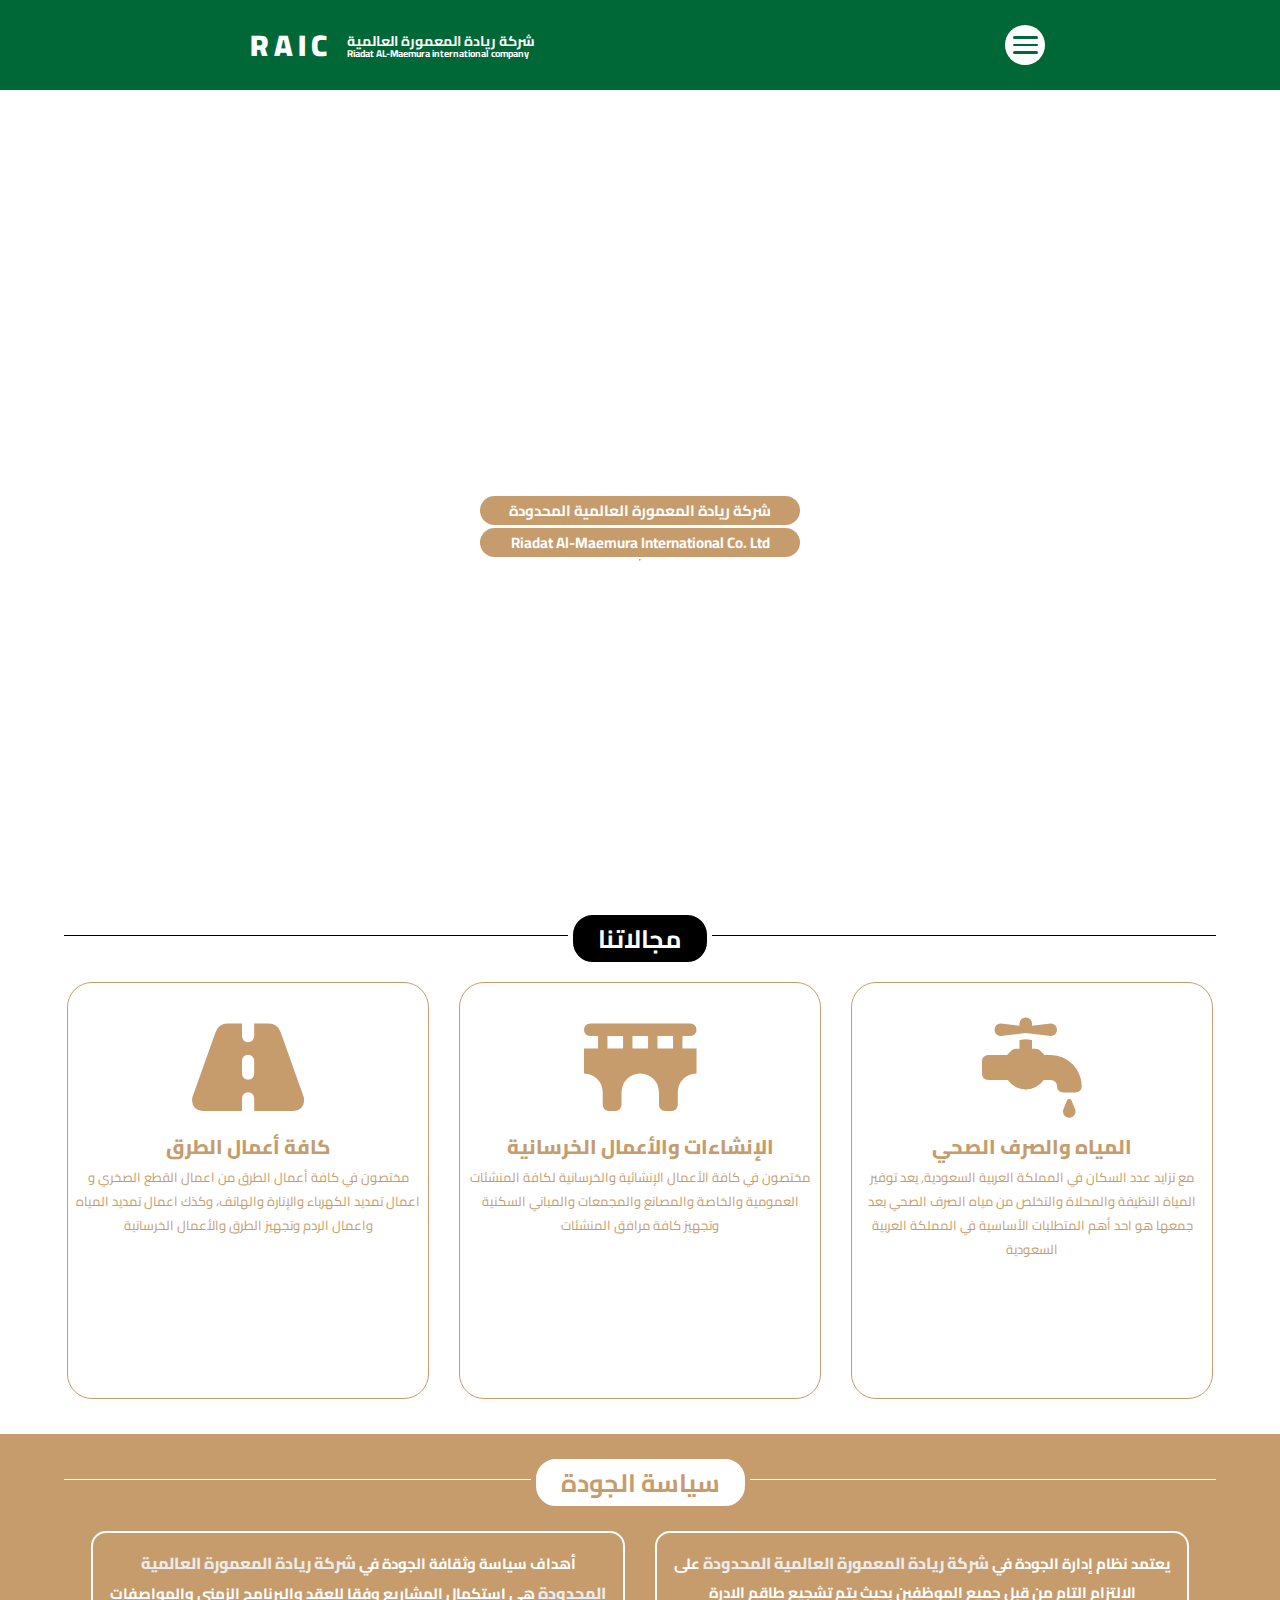
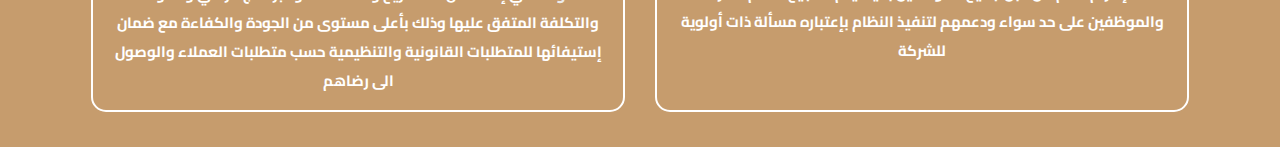
==== index.html @ e8eb1596 "Add files via upload" ====
<!DOCTYPE html>
<html>
<head>
  <!-- Css Support -->
  <link rel="stylesheet" type="text/css" href="style.css">

<link href="https://fonts.googleapis.com/css?family=Nunito:400,700" rel="stylesheet">
<link async='async' href='https://cdnjs.cloudflare.com/ajax/libs/font-awesome/6.4.0/css/all.min.css' rel='stylesheet'/>
<meta charset="utf-8">
<meta http-equiv="X-UA-Compatible" content="IE=edge">
<meta name="viewport" content="width=device-width, initial-scale=1">
<meta keywords="raic,شركة,ريادة,المعمورة,العالمية,المحدودة,riadat,AL-Maemura,international,company" />
<meta name="theme-color" content="#006837">
<link rel="icon" type="image/x-icon" href="https://raic-ltd.netlify.app/imgs/X Icon.png">
<title>شركة ريادة المعمورة العالمية المحدودة</title>

</head>

<body>

<!-- First Page Codes -->
<div class="firstPage">
  <video autoplay muted loop id="myVideo">
    <source src="https://raic-ltd.netlify.app/imgs/Background.mp4" type="video/mp4">
  </video>
<!-- Header Codes -->
<div class="headerLinear">
    
  <div class="headerTextLinear">
  <h2 id="domineName">RAIC</h2>
  <div class="domineMeaning">
    <h1>شركة ريادة المعمورة العالمية</h1>
    <h2>Riadat AL-Maemura international company</h2>
  </div>
</div>

<div class="threeLinesLinear">
  <div class="navLine"></div>
  <div class="navLine"></div>
  <div class="navLine"></div>
</div>

  <ul class="nav_links">
    <a href="#"><li id="turnON" >الصفحة الرئيسية</li></a>
    <a href="#"><li>مشاريعنا</li></a>
    <a href="https://raic.ltd/sectors/"><li>القطاعات</li></a>
    <a href="#"><li>الإفصاح والشفافية</li></a>
    <a href="#"><li>الشهادات والأوراق النظامية</li></a>
    <a href="https://raic.ltd/governance/"><li>الحوكمة</li></a>
    <a href="#"><li>اتصل بنا</li></a>
  </ul>

</div>
  <!-- Logo Linear Codes -->
  <div class="logoLinear">
    <img src="imgs/Logo.png" alt="">
    <h1>شركة ريادة المعمورة العالمية المحدودة</h1>
    <h1>Riadat Al-Maemura International Co. Ltd</h1>
    <hr>
    <!-- <h2>شعارنا الخبرة والدقة والتميز والاتقان</h2>
    <div class="firstPageButtons">
      <button>مشاريعنا</button>
      <button>الإفصاح والشفافية</button>
      <button>الشهادات والأوراق النظامية</button>
      <a href="https://raic-ltd.netlify.app/governance/"><button>الحوكمة</button></a>
      <button>إتصل بنا</button>
    </div> -->
  </div>
</div>

<!-- Secound Page Codes -->
<div class="secoundPage">
  <div class="titleLinear"><h1 id="title">مجالاتنا</h1></div>
<!-- Secound Page Card Codes -->
  <div class="cardDepartment">

    <div id="card">
      <i class="fa-solid fa-road"></i>
      <p id="subtitle">كافة أعمال الطرق</p>
      <p id="text">مختصون في كافة أعمال الطرق من اعمال القطع الصخري و اعمال تمديد الكهرباء والإنارة والهاتف، وكذك اعمال تمديد المياه واعمال الردم وتجهيز الطرق والأعمال الخرسانية</p>
    </div>

    <div id="card">
      <i class="fa-solid fa-bridge"></i>
      <p id="subtitle">الإنشاءات والأعمال الخرسانية</p>
      <p id="text">مختصون في كافة الأعمال الإنشائية والخرسانية لكافة المنشئات العمومية والخاصة والمصانع والمجمعات والمباني السكنية وتجهيز كافة مرافق المنشئات </p>
    </div>

    <div id="card">
      <i class="fa-solid fa-faucet-drip"></i>
      <p id="subtitle">المياه والصرف الصحي</p>
      <p id="text">مع تزايد عدد السكان في المملكة العربية السعودية, يعد توفير المياة النظيفة والمحلاة والتخلص من مياه الصرف الصحي بعد جمعها هو احد أهم المتطلبات الأساسية في المملكة العربية السعودية</p>
    </div>

  </div>

</div>

<!-- Third Page Codes -->
<div class="thirdPage">
  <div class="titleLinear"><h1 id="title">سياسة الجودة</h1></div>
    <div class="textFlix">
  <p>أهداف سياسة وثقافة الجودة في <span id="bold">شركة ريادة المعمورة العالمية المحدودة</span> هي إستكمال المشاريع وفقا للعقد والبرنامج الزمني والمواصفات والتكلفة المتفق عليها وذلك بأعلى مستوى من الجودة والكفاءة مع ضمان إستيفائها للمتطلبات القانونية والتنظيمية حسب متطلبات العملاء والوصول الى رضاهم</p>
  <p>يعتمد نظام إدارة الجودة في <span id="bold">شركة ريادة المعمورة العالمية المحدودة</span> على الإلتزام التام من قبل جميع الموظفين بحيث يتم تشجيع طاقم الادرة والموظفين على حد سواء ودعمهم لتنفيذ النظام بإعتباره مسألة ذات أولوية للشركة</p>
    </div>
</div>

<script>
  threeLinesLinear = document.querySelector(".threeLinesLinear");
  threeLinesLinear.onclick = function(){
    nav_links = document.querySelector(".nav_links");
    nav_links.classList.toggle("active");
  }
</script>

</body>
</html>
---- style.css ----
@import url("https://fonts.googleapis.com/css2?family=Cairo:wght@300;500;600;700;800;900&display=swap");
/* CSS Codes */
*{
	margin: 0 auto;
    text-align: center;
    font-family: 'Cairo', sans-serif ;
    position: relative;
    transition: all 0.3s ease-in-out;  
}

body{
  display: flex;
  align-items: center;
  justify-content: center;
  flex-direction: column;
  width: 100%;
}

/* Scroll Style */
::-webkit-scrollbar{
  width: 0px;
  background-color: #060116;
}

::-webkit-scrollbar-thumb {
  background-color: #fff;
  border-radius: 15px;
}


/* First Page Style */
.firstPage{
  width: 100%;
  height: 100vh;
  background-color: #fff;
  display: flex;
  align-items: center;
  flex-direction: column;
  overflow: hidden;

}

/* Header Style */
.headerLinear{
  width: 100%;
  background-color: #006837;
  display: flex;
  justify-content: flex-end;
  align-items: center;}

/* Menu Codes */
a{
  font-size: 14px;
  text-decoration: none;
  color: #fff;
}

.nav_links{
  list-style: none;
}

.nav_links li{
  display: inline-block;
  padding: 0px 20px;
  width: max-content;
  background-color: transparent;
  margin: 0px 5px;
  border-radius: 10px;
  border: #fff solid 1px;
  color: #fff;
}

.nav_links li:hover{
  background-color: #fff;
  color: #006837;
}

.nav_links li:hover a{
  color: #006837;
}

#turnON{
  background-color: #fff;
  color: #006837;
}

.threeLinesLinear{
  display: none;
  align-items: center;
  justify-content: center;
  flex-direction: column;
  width: 40px;
  height: 40px;
  border-radius: 50px;
  background-color: #fff;
}

@media only screen and (max-width: 1329px){
  .threeLinesLinear{
    display: flex;
    cursor: pointer;
  }

  .threeLinesLinear .navLine{
    width: 25px;
    height: 2.5px;
    background-color: #006837;
    margin: 2.5px 0;
    border-radius: 50px;
  }
  .nav_links{
    display: flex;
    align-items: center;
    justify-content: center;
    flex-direction: column;
    position: absolute;
    top: 10vh;
    width: 100px;
    background-color: #006837;
    height: 0;
    width: 100%;
    z-index: 10;
    overflow: hidden;
  }

  .nav_links.active{
    height: 50vh;
  }

  .nav_links.active a{
    color: #006837;
  }

  .nav_links ul{
    display: block;
    width: fit-content;
    text-align: center;
  }
  .nav_links li{
    margin: 5px 10px;
    width: 200px;
    max-width: 50%;
  }

  .nav_links li:hover{
    margin: 5px 0px 5px 20px;
    color: #006837;
  }
}

/* NativeBar End Codes */

.headerTextLinear{
  width: fit-content;
  height: 10vh;
  display: flex;
  justify-content: center;
  flex-direction: row;
  align-items: center;
}

.headerLinear #domineName{
  color: #fff;
  font-size: 30px;
  font-weight: 900;
  letter-spacing: 5px;
  margin: 0px 15px;
}

.domineMeaning {
  height: fit-content;
  padding: 0px;
  margin: 0px;
  width: -webkit-fill-available;
}

.domineMeaning h1{
  color: #fff;
  font-size: 14px;
  font-weight: 700;
  text-align: left;
  margin: 0px 0px -5px 0px;
  width: max-content;
}

.domineMeaning h2{
  color: #fff;
  font-size: 10px;
  text-align: left;
  margin: -10px 0px 0px 0px;
  width: max-content;
}

/* Logo linear Style */
.logoLinear{
  display: flex;
  justify-content: center;
  align-items: center;
  flex-direction: column;
  height: 90vh;
  width: 100%;
}

.logoLinear img{
  background-color: #ffffffa9;
  padding: 25px;
  border-radius: 20px;
  width: 100px;
  height: auto;
  margin: 10px 5px 5px 5px;
}

.logoLinear img:hover{
  margin: 0px 5px 15px 5px;
}

.logoLinear h1{
  background-color: #c69c6d;
  padding: 0px 10px;
  border-radius: 20px;
  margin: 1.5px 1px;
  width: 300px;
  font-size: 15px;
  color: #fff;
}

.logoLinear h1:hover{
  margin: 1.5px 0px 1.5px 25px;
}

.logoLinear h2{
  background-color: #000;
  padding: 0px 15px;
  border-radius: 10px;
  margin: 50px 5px 5px 5px;
  font-size: 22.5px;
  color: #fff;
  line-height: 1.5;
}


/* first Page Buttons */
.firstPageButtons{
  display: flex;
  align-items: center;
  justify-content: center;
  flex-direction: row-reverse;
  flex-wrap: wrap;
  max-width: 90%;
}

.firstPageButtons button{
  margin: 2.5px;
  background-color: #000;
  border: #000 1px solid;
  color: #fff;
  border-radius: 5px;
  padding: 0px 7px;
  font-size: 10px;
  font-weight: 700;
}

.firstPageButtons button:hover{
  background-color: #006837;
  border: #006837 1px solid;
  padding: 0px 15px;
}


#myVideo {
  position: absolute;
  right: 0;
  bottom: 0;
  min-width: 100%; 
  min-height: 100vh;
}


/* Secound Page */
.titleLinear{
  width: 90%;
  display: flex;
}

.titleLinear #title{
  text-align: right;
  padding: 0px 25px;
  background-color: #000;
  color: #fff;
  width: fit-content;
  font-size: 25px;
  border-radius: 25px;
  border: #fff 5px solid;
}

.titleLinear::before{
  content: '';
  width: 100%;
  height: 1px;
  background: #000;
  position: absolute;
  top: 25px;
  z-index: 0;
}

.secoundPage{
  display: flex;
  align-items: center;
  justify-content: center;
  background-color: #fff;
  position: relative;
  height: fit-content;
  flex-direction: column;
  width: 100%;
  height: fit-content;
  overflow: hidden;
  padding: 10px 0px 20px 0px;
  margin: 0;
}

/* Cards Design */
.cardDepartment{
  width: 100%;
  height: fit-content;
  padding: 10px 0px;
  display: flex;
  align-items: center;
  justify-content: center;
  flex-wrap: wrap;
}

.cardDepartment #card{
  border: #c69c6d 1px solid;
  width: 350px;
  height: 45vh;
  margin: 5px 15px;
  border-radius: 25px;
  padding: 5px;
}

.cardDepartment #card:hover{
  background-color: #c69c6d;
}

.fa-solid{
  padding: 30px 10px 10px 10px;
  font-size: 100px;
  color: #c69c6d;
}

.cardDepartment #card:hover .fa-solid{
  color: #fff;
  font-size: 125px;
}

.cardDepartment #subtitle{
  color: #c69c6d;
  font-size: 20px;
  font-weight: 800;
}

.cardDepartment #card:hover #subtitle{
  color: #fff;
}


.cardDepartment #text{
  color: #c69c6d;
  font-size: 13px;
  font-weight: 400;
}

.cardDepartment #card:hover #text{
  color: #fff;
}

/* Third Page Codes */
.thirdPage{
  width: 100%;
  height: fit-content;
  background-color: #c69c6d;
  padding: 10px 0px 25px 0px;
  display: flex;
  align-items: center;
  justify-content: center;
  flex-direction: column;
}

.thirdPage .titleLinear{
  width: 90%;
  display: flex;
  padding: 10px 0px;
}

.thirdPage .titleLinear #title{
  text-align: right;
  padding: 0px 25px;
  background-color: #fff;
  color: #c69c6d;
  width: fit-content;
  font-size: 25px;
  border-radius: 25px;
  border: #c69c6d 5px solid;
}

.thirdPage .titleLinear::before{
  content: '';
  width: 100%;
  height: 1px;
  background: #fff;
  position: absolute;
  top: 35px;
  z-index: 0;
}

.textFlix{
  display: flex;
  justify-content: center;
  flex-wrap: wrap;
  max-width: 100%;
  height: fit-content;
  align-content: flex-start;
}

.thirdPage p{
  width: 500px;
  max-width: 90%;
  color: #fff;
  margin: 10px 15px;
  border: #fff 2px solid;
  padding: 15px;
  border-radius: 15px;
  font-size: 15px;
  font-weight: 700;
  text-align: center;
}

.thirdPage p:hover{
  background-color: #fff;
  color: #c69c6d;
}

.thirdPage #bold{
  font-weight: 800;
  font-size: 16px;
  color: rgb(235, 235, 235);
}

.thirdPage p:hover #bold{
  color: rgb(116, 116, 116);
}
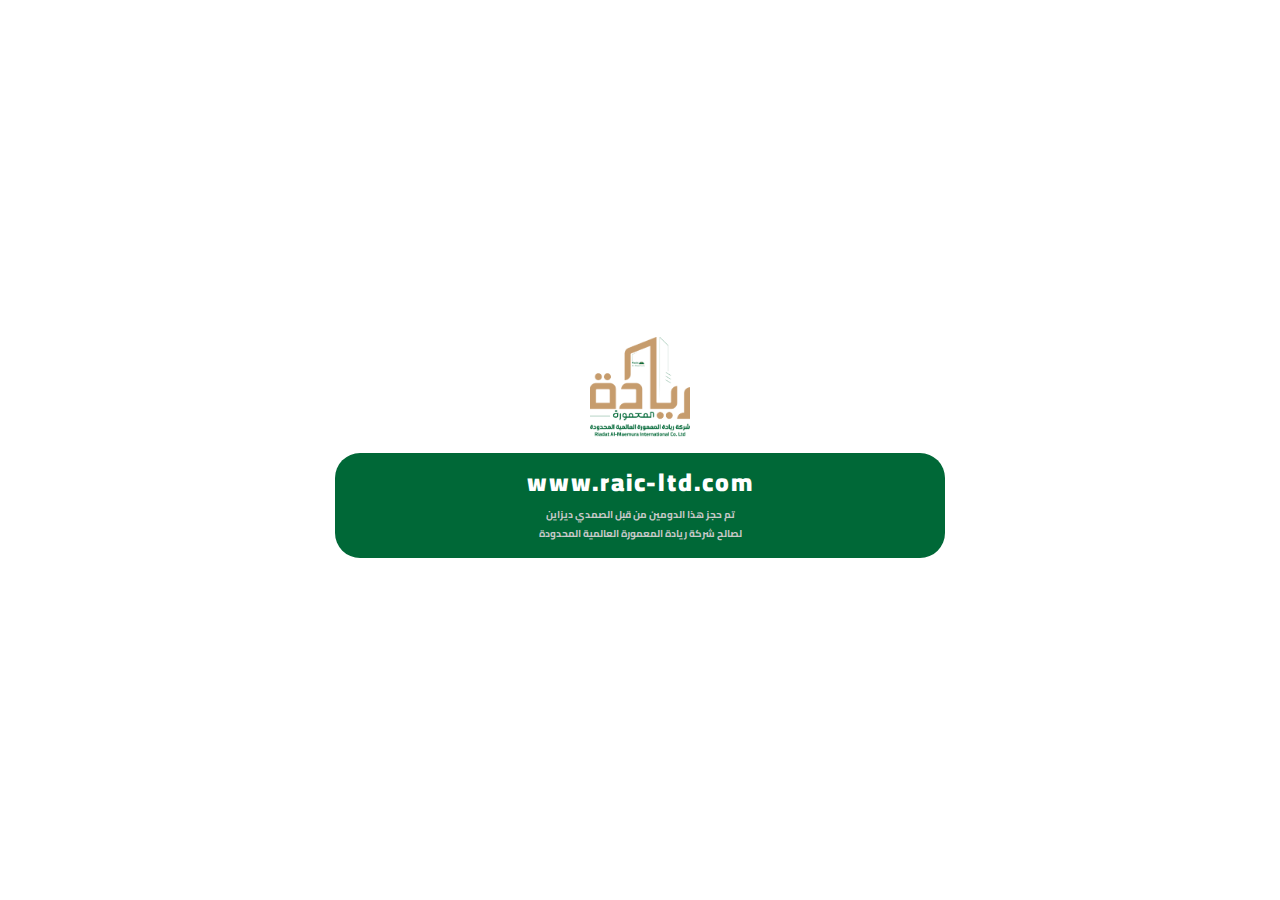
==== commit fba9242c: "Add files via upload" ====
--- a/index.html
+++ b/index.html
@@ -5,113 +5,30 @@
   <link rel="stylesheet" type="text/css" href="style.css">
 
 <link href="https://fonts.googleapis.com/css?family=Nunito:400,700" rel="stylesheet">
-<link async='async' href='https://cdnjs.cloudflare.com/ajax/libs/font-awesome/6.4.0/css/all.min.css' rel='stylesheet'/>
+<link async='async' href='https://cdnjs.cloudflare.com/ajax/libs/font-awesome/6.1.2/css/all.min.css' rel='stylesheet'/>
 <meta charset="utf-8">
 <meta http-equiv="X-UA-Compatible" content="IE=edge">
 <meta name="viewport" content="width=device-width, initial-scale=1">
 <meta keywords="raic,شركة,ريادة,المعمورة,العالمية,المحدودة,riadat,AL-Maemura,international,company" />
 <meta name="theme-color" content="#006837">
-<link rel="icon" type="image/x-icon" href="https://raic-ltd.netlify.app/imgs/X Icon.png">
 <title>شركة ريادة المعمورة العالمية المحدودة</title>
 
 </head>
 
 <body>
+  <!-- Test Design For Websites -->
 
-<!-- First Page Codes -->
-<div class="firstPage">
-  <video autoplay muted loop id="myVideo">
-    <source src="https://raic-ltd.netlify.app/imgs/Background.mp4" type="video/mp4">
-  </video>
-<!-- Header Codes -->
-<div class="headerLinear">
-    
-  <div class="headerTextLinear">
-  <h2 id="domineName">RAIC</h2>
-  <div class="domineMeaning">
-    <h1>شركة ريادة المعمورة العالمية</h1>
-    <h2>Riadat AL-Maemura international company</h2>
+  <img class="logo" src="Logo.png" alt="">
+
+  <div class="mainLinear">
+    <h1 id="title">www.raic-ltd.com</h1>
+    <div class="textLinear">
+
+    <h1>تم حجز هذا الدومين من قبل الصمدي ديزاين</h1>
+    <h1>لصالح شركة ريادة المعمورة العالمية المحدودة</h1>
+
+    </div>
   </div>
-</div>
-
-<div class="threeLinesLinear">
-  <div class="navLine"></div>
-  <div class="navLine"></div>
-  <div class="navLine"></div>
-</div>
-
-  <ul class="nav_links">
-    <a href="#"><li id="turnON" >الصفحة الرئيسية</li></a>
-    <a href="#"><li>مشاريعنا</li></a>
-    <a href="https://raic.ltd/sectors/"><li>القطاعات</li></a>
-    <a href="#"><li>الإفصاح والشفافية</li></a>
-    <a href="#"><li>الشهادات والأوراق النظامية</li></a>
-    <a href="https://raic.ltd/governance/"><li>الحوكمة</li></a>
-    <a href="#"><li>اتصل بنا</li></a>
-  </ul>
-
-</div>
-  <!-- Logo Linear Codes -->
-  <div class="logoLinear">
-    <img src="imgs/Logo.png" alt="">
-    <h1>شركة ريادة المعمورة العالمية المحدودة</h1>
-    <h1>Riadat Al-Maemura International Co. Ltd</h1>
-    <hr>
-    <!-- <h2>شعارنا الخبرة والدقة والتميز والاتقان</h2>
-    <div class="firstPageButtons">
-      <button>مشاريعنا</button>
-      <button>الإفصاح والشفافية</button>
-      <button>الشهادات والأوراق النظامية</button>
-      <a href="https://raic-ltd.netlify.app/governance/"><button>الحوكمة</button></a>
-      <button>إتصل بنا</button>
-    </div> -->
-  </div>
-</div>
-
-<!-- Secound Page Codes -->
-<div class="secoundPage">
-  <div class="titleLinear"><h1 id="title">مجالاتنا</h1></div>
-<!-- Secound Page Card Codes -->
-  <div class="cardDepartment">
-
-    <div id="card">
-      <i class="fa-solid fa-road"></i>
-      <p id="subtitle">كافة أعمال الطرق</p>
-      <p id="text">مختصون في كافة أعمال الطرق من اعمال القطع الصخري و اعمال تمديد الكهرباء والإنارة والهاتف، وكذك اعمال تمديد المياه واعمال الردم وتجهيز الطرق والأعمال الخرسانية</p>
-    </div>
-
-    <div id="card">
-      <i class="fa-solid fa-bridge"></i>
-      <p id="subtitle">الإنشاءات والأعمال الخرسانية</p>
-      <p id="text">مختصون في كافة الأعمال الإنشائية والخرسانية لكافة المنشئات العمومية والخاصة والمصانع والمجمعات والمباني السكنية وتجهيز كافة مرافق المنشئات </p>
-    </div>
-
-    <div id="card">
-      <i class="fa-solid fa-faucet-drip"></i>
-      <p id="subtitle">المياه والصرف الصحي</p>
-      <p id="text">مع تزايد عدد السكان في المملكة العربية السعودية, يعد توفير المياة النظيفة والمحلاة والتخلص من مياه الصرف الصحي بعد جمعها هو احد أهم المتطلبات الأساسية في المملكة العربية السعودية</p>
-    </div>
-
-  </div>
-
-</div>
-
-<!-- Third Page Codes -->
-<div class="thirdPage">
-  <div class="titleLinear"><h1 id="title">سياسة الجودة</h1></div>
-    <div class="textFlix">
-  <p>أهداف سياسة وثقافة الجودة في <span id="bold">شركة ريادة المعمورة العالمية المحدودة</span> هي إستكمال المشاريع وفقا للعقد والبرنامج الزمني والمواصفات والتكلفة المتفق عليها وذلك بأعلى مستوى من الجودة والكفاءة مع ضمان إستيفائها للمتطلبات القانونية والتنظيمية حسب متطلبات العملاء والوصول الى رضاهم</p>
-  <p>يعتمد نظام إدارة الجودة في <span id="bold">شركة ريادة المعمورة العالمية المحدودة</span> على الإلتزام التام من قبل جميع الموظفين بحيث يتم تشجيع طاقم الادرة والموظفين على حد سواء ودعمهم لتنفيذ النظام بإعتباره مسألة ذات أولوية للشركة</p>
-    </div>
-</div>
-
-<script>
-  threeLinesLinear = document.querySelector(".threeLinesLinear");
-  threeLinesLinear.onclick = function(){
-    nav_links = document.querySelector(".nav_links");
-    nav_links.classList.toggle("active");
-  }
-</script>
 
 </body>
 </html>--- a/style.css
+++ b/style.css
@@ -1,11 +1,11 @@
-@import url("https://fonts.googleapis.com/css2?family=Cairo:wght@300;500;600;700;800;900&display=swap");
+@import url("https://fonts.googleapis.com/css2?family=Cairo:wght@300;700;900&display=swap");
 /* CSS Codes */
 *{
 	margin: 0 auto;
     text-align: center;
     font-family: 'Cairo', sans-serif ;
     position: relative;
-    transition: all 0.3s ease-in-out;  
+   
 }
 
 body{
@@ -14,438 +14,59 @@
   justify-content: center;
   flex-direction: column;
   width: 100%;
+  height: 100vh;
 }
 
-/* Scroll Style */
-::-webkit-scrollbar{
-  width: 0px;
-  background-color: #060116;
+/* Main Linear Design */
+.mainLinear{
+  background-color: #006837;
+  height: fit-content;
+  width: 600px;
+  max-width: 80%;
+  border-radius: 25px;
+  padding: 5px;
+  margin: 5px;
+  transition: all 0.5s ease-in-out;
 }
 
-::-webkit-scrollbar-thumb {
-  background-color: #fff;
-  border-radius: 15px;
+.logo{
+  width: 100px;
+  height: auto;
+  margin-bottom: 10px;
+}
+
+.mainLinear:hover {
+  margin: 0px 5px 10px 5px;
+  background-color: #c69c6d;
+  box-shadow: #000 5px 5px;
+}
+
+/* Titel Text Design */
+#title{
+  color: #fff;
+  font-weight: 900;
+  font-size: 25px;
+  letter-spacing: 2px;
+  transition: all 0.5s ease-in-out;
 }
 
 
-/* First Page Style */
-.firstPage{
-  width: 100%;
-  height: 100vh;
-  background-color: #fff;
-  display: flex;
-  align-items: center;
-  flex-direction: column;
-  overflow: hidden;
-
+.mainLinear:hover #title{
+  color: #000;
 }
 
-/* Header Style */
-.headerLinear{
-  width: 100%;
-  background-color: #006837;
-  display: flex;
-  justify-content: flex-end;
-  align-items: center;}
-
-/* Menu Codes */
-a{
-  font-size: 14px;
-  text-decoration: none;
-  color: #fff;
+/* Text Linear */
+.textLinear{
+  padding-bottom: 10px;
 }
 
-.nav_links{
-  list-style: none;
-}
-
-.nav_links li{
-  display: inline-block;
-  padding: 0px 20px;
-  width: max-content;
-  background-color: transparent;
-  margin: 0px 5px;
-  border-radius: 10px;
-  border: #fff solid 1px;
-  color: #fff;
-}
-
-.nav_links li:hover{
-  background-color: #fff;
-  color: #006837;
-}
-
-.nav_links li:hover a{
-  color: #006837;
-}
-
-#turnON{
-  background-color: #fff;
-  color: #006837;
-}
-
-.threeLinesLinear{
-  display: none;
-  align-items: center;
-  justify-content: center;
-  flex-direction: column;
-  width: 40px;
-  height: 40px;
-  border-radius: 50px;
-  background-color: #fff;
-}
-
-@media only screen and (max-width: 1329px){
-  .threeLinesLinear{
-    display: flex;
-    cursor: pointer;
-  }
-
-  .threeLinesLinear .navLine{
-    width: 25px;
-    height: 2.5px;
-    background-color: #006837;
-    margin: 2.5px 0;
-    border-radius: 50px;
-  }
-  .nav_links{
-    display: flex;
-    align-items: center;
-    justify-content: center;
-    flex-direction: column;
-    position: absolute;
-    top: 10vh;
-    width: 100px;
-    background-color: #006837;
-    height: 0;
-    width: 100%;
-    z-index: 10;
-    overflow: hidden;
-  }
-
-  .nav_links.active{
-    height: 50vh;
-  }
-
-  .nav_links.active a{
-    color: #006837;
-  }
-
-  .nav_links ul{
-    display: block;
-    width: fit-content;
-    text-align: center;
-  }
-  .nav_links li{
-    margin: 5px 10px;
-    width: 200px;
-    max-width: 50%;
-  }
-
-  .nav_links li:hover{
-    margin: 5px 0px 5px 20px;
-    color: #006837;
-  }
-}
-
-/* NativeBar End Codes */
-
-.headerTextLinear{
-  width: fit-content;
-  height: 10vh;
-  display: flex;
-  justify-content: center;
-  flex-direction: row;
-  align-items: center;
-}
-
-.headerLinear #domineName{
-  color: #fff;
-  font-size: 30px;
-  font-weight: 900;
-  letter-spacing: 5px;
-  margin: 0px 15px;
-}
-
-.domineMeaning {
-  height: fit-content;
-  padding: 0px;
-  margin: 0px;
-  width: -webkit-fill-available;
-}
-
-.domineMeaning h1{
-  color: #fff;
-  font-size: 14px;
-  font-weight: 700;
-  text-align: left;
-  margin: 0px 0px -5px 0px;
-  width: max-content;
-}
-
-.domineMeaning h2{
-  color: #fff;
+.textLinear h1{
   font-size: 10px;
-  text-align: left;
-  margin: -10px 0px 0px 0px;
-  width: max-content;
-}
-
-/* Logo linear Style */
-.logoLinear{
-  display: flex;
-  justify-content: center;
-  align-items: center;
-  flex-direction: column;
-  height: 90vh;
-  width: 100%;
-}
-
-.logoLinear img{
-  background-color: #ffffffa9;
-  padding: 25px;
-  border-radius: 20px;
-  width: 100px;
-  height: auto;
-  margin: 10px 5px 5px 5px;
-}
-
-.logoLinear img:hover{
-  margin: 0px 5px 15px 5px;
-}
-
-.logoLinear h1{
-  background-color: #c69c6d;
-  padding: 0px 10px;
-  border-radius: 20px;
-  margin: 1.5px 1px;
-  width: 300px;
-  font-size: 15px;
-  color: #fff;
-}
-
-.logoLinear h1:hover{
-  margin: 1.5px 0px 1.5px 25px;
-}
-
-.logoLinear h2{
-  background-color: #000;
-  padding: 0px 15px;
-  border-radius: 10px;
-  margin: 50px 5px 5px 5px;
-  font-size: 22.5px;
-  color: #fff;
-  line-height: 1.5;
+  color: rgb(201, 201, 201);
+  transition: all 0.5s ease-in-out;
 }
 
 
-/* first Page Buttons */
-.firstPageButtons{
-  display: flex;
-  align-items: center;
-  justify-content: center;
-  flex-direction: row-reverse;
-  flex-wrap: wrap;
-  max-width: 90%;
-}
-
-.firstPageButtons button{
-  margin: 2.5px;
-  background-color: #000;
-  border: #000 1px solid;
-  color: #fff;
-  border-radius: 5px;
-  padding: 0px 7px;
-  font-size: 10px;
-  font-weight: 700;
-}
-
-.firstPageButtons button:hover{
-  background-color: #006837;
-  border: #006837 1px solid;
-  padding: 0px 15px;
-}
-
-
-#myVideo {
-  position: absolute;
-  right: 0;
-  bottom: 0;
-  min-width: 100%; 
-  min-height: 100vh;
-}
-
-
-/* Secound Page */
-.titleLinear{
-  width: 90%;
-  display: flex;
-}
-
-.titleLinear #title{
-  text-align: right;
-  padding: 0px 25px;
-  background-color: #000;
-  color: #fff;
-  width: fit-content;
-  font-size: 25px;
-  border-radius: 25px;
-  border: #fff 5px solid;
-}
-
-.titleLinear::before{
-  content: '';
-  width: 100%;
-  height: 1px;
-  background: #000;
-  position: absolute;
-  top: 25px;
-  z-index: 0;
-}
-
-.secoundPage{
-  display: flex;
-  align-items: center;
-  justify-content: center;
-  background-color: #fff;
-  position: relative;
-  height: fit-content;
-  flex-direction: column;
-  width: 100%;
-  height: fit-content;
-  overflow: hidden;
-  padding: 10px 0px 20px 0px;
-  margin: 0;
-}
-
-/* Cards Design */
-.cardDepartment{
-  width: 100%;
-  height: fit-content;
-  padding: 10px 0px;
-  display: flex;
-  align-items: center;
-  justify-content: center;
-  flex-wrap: wrap;
-}
-
-.cardDepartment #card{
-  border: #c69c6d 1px solid;
-  width: 350px;
-  height: 45vh;
-  margin: 5px 15px;
-  border-radius: 25px;
-  padding: 5px;
-}
-
-.cardDepartment #card:hover{
-  background-color: #c69c6d;
-}
-
-.fa-solid{
-  padding: 30px 10px 10px 10px;
-  font-size: 100px;
-  color: #c69c6d;
-}
-
-.cardDepartment #card:hover .fa-solid{
-  color: #fff;
-  font-size: 125px;
-}
-
-.cardDepartment #subtitle{
-  color: #c69c6d;
-  font-size: 20px;
-  font-weight: 800;
-}
-
-.cardDepartment #card:hover #subtitle{
-  color: #fff;
-}
-
-
-.cardDepartment #text{
-  color: #c69c6d;
-  font-size: 13px;
-  font-weight: 400;
-}
-
-.cardDepartment #card:hover #text{
-  color: #fff;
-}
-
-/* Third Page Codes */
-.thirdPage{
-  width: 100%;
-  height: fit-content;
-  background-color: #c69c6d;
-  padding: 10px 0px 25px 0px;
-  display: flex;
-  align-items: center;
-  justify-content: center;
-  flex-direction: column;
-}
-
-.thirdPage .titleLinear{
-  width: 90%;
-  display: flex;
-  padding: 10px 0px;
-}
-
-.thirdPage .titleLinear #title{
-  text-align: right;
-  padding: 0px 25px;
-  background-color: #fff;
-  color: #c69c6d;
-  width: fit-content;
-  font-size: 25px;
-  border-radius: 25px;
-  border: #c69c6d 5px solid;
-}
-
-.thirdPage .titleLinear::before{
-  content: '';
-  width: 100%;
-  height: 1px;
-  background: #fff;
-  position: absolute;
-  top: 35px;
-  z-index: 0;
-}
-
-.textFlix{
-  display: flex;
-  justify-content: center;
-  flex-wrap: wrap;
-  max-width: 100%;
-  height: fit-content;
-  align-content: flex-start;
-}
-
-.thirdPage p{
-  width: 500px;
-  max-width: 90%;
-  color: #fff;
-  margin: 10px 15px;
-  border: #fff 2px solid;
-  padding: 15px;
-  border-radius: 15px;
-  font-size: 15px;
-  font-weight: 700;
-  text-align: center;
-}
-
-.thirdPage p:hover{
-  background-color: #fff;
-  color: #c69c6d;
-}
-
-.thirdPage #bold{
-  font-weight: 800;
-  font-size: 16px;
-  color: rgb(235, 235, 235);
-}
-
-.thirdPage p:hover #bold{
-  color: rgb(116, 116, 116);
-}
+.mainLinear:hover .textLinear h1{
+  color: #000;
+}